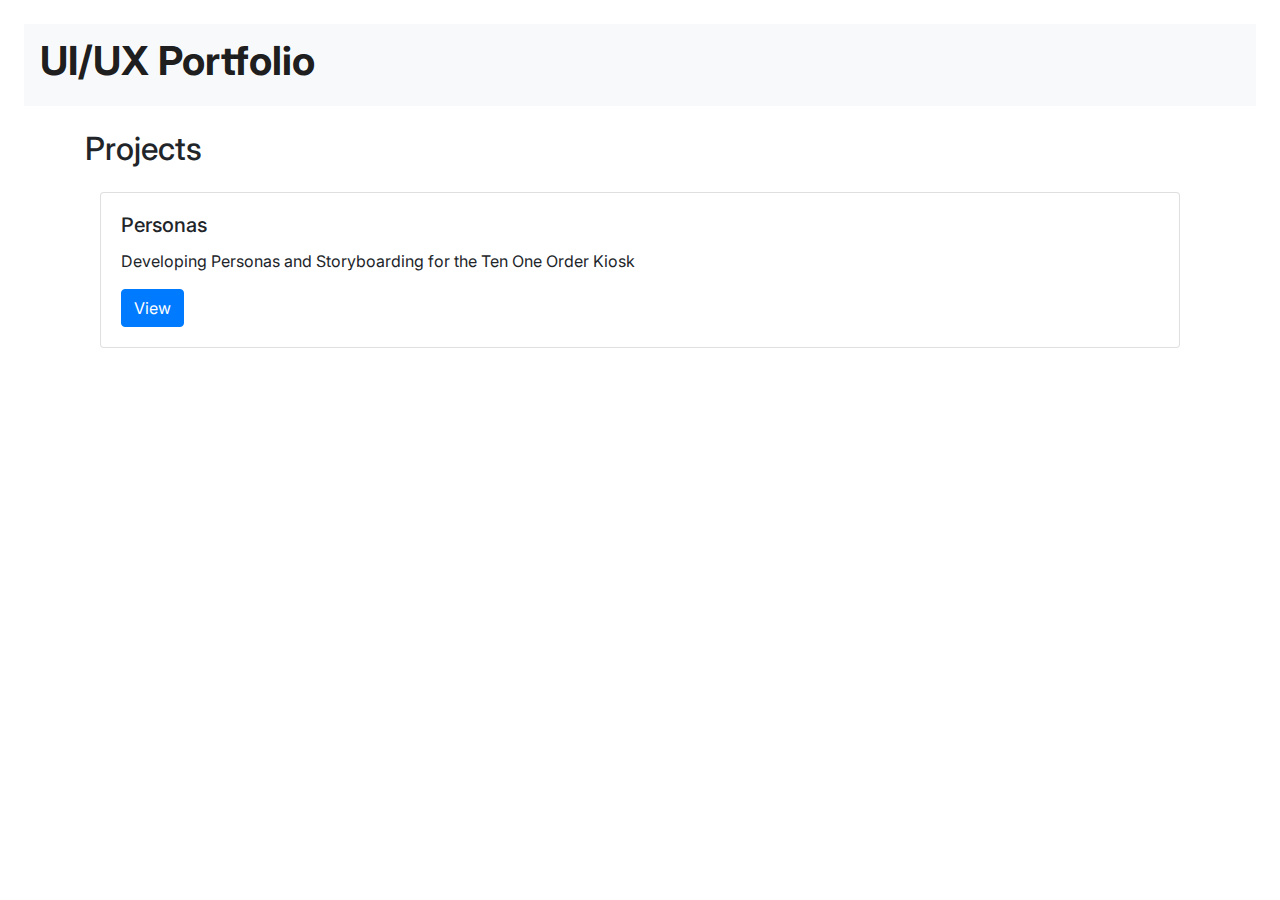
==== index.html @ 1fadc62a "Add files via upload" ====
<!doctype html>
<html lang="en">
  <head>
    <!-- Required meta tags -->
    <meta charset="utf-8">
    <meta name="viewport" content="width=device-width, initial-scale=1, shrink-to-fit=no">

    <!-- Bootstrap CSS -->
    <link rel="stylesheet" href="index.css">
    <link rel="stylesheet" href="https://cdn.jsdelivr.net/npm/bootstrap@4.3.1/dist/css/bootstrap.min.css" integrity="sha384-ggOyR0iXCbMQv3Xipma34MD+dH/1fQ784/j6cY/iJTQUOhcWr7x9JvoRxT2MZw1T" crossorigin="anonymous">
    <link rel="preconnect" href="https://fonts.googleapis.com">
    <link rel="preconnect" href="https://fonts.gstatic.com" crossorigin>
    <link href="https://fonts.googleapis.com/css2?family=Inter&display=swap" rel="stylesheet">

    <title>Portfolio</title>
  </head>
  <body>
    <nav class="navbar navbar-expand-lg navbar-light bg-light m-4">
        <a class="navbar-brand" href="#"><h1><strong>UI/UX Portfolio</strong></h1></a>
    </nav>
    <div class="container">
        <h2>Projects</h2>
        <div class="container my-4">
            <div class = "row">
                <div class="col-sm">
                    <div class="card">
                        <div class="card-body">
                          <h5 class="card-title">Personas</h5>
                          <p class="card-text">Developing Personas and Storyboarding for the Ten One Order Kiosk</p>
                          <a href="personas.html" class="btn btn-primary">View</a>
                        </div>
                      </div>
                </div>
                <!-- <div class="col-sm">
                    <div class="card">
                        <div class="card-body">
                          <h5 class="card-title">Personas</h5>
                          <p class="card-text">Some quick example text to build on the card title and make up the bulk of the card's content.</p>
                        </div>
                      </div>
                </div> -->
            </div>
        </div>
    </div>


    <!-- Optional JavaScript -->
    <!-- jQuery first, then Popper.js, then Bootstrap JS -->
    <script src="https://code.jquery.com/jquery-3.3.1.slim.min.js" integrity="sha384-q8i/X+965DzO0rT7abK41JStQIAqVgRVzpbzo5smXKp4YfRvH+8abtTE1Pi6jizo" crossorigin="anonymous"></script>
    <script src="https://cdn.jsdelivr.net/npm/popper.js@1.14.7/dist/umd/popper.min.js" integrity="sha384-UO2eT0CpHqdSJQ6hJty5KVphtPhzWj9WO1clHTMGa3JDZwrnQq4sF86dIHNDz0W1" crossorigin="anonymous"></script>
    <script src="https://cdn.jsdelivr.net/npm/bootstrap@4.3.1/dist/js/bootstrap.min.js" integrity="sha384-JjSmVgyd0p3pXB1rRibZUAYoIIy6OrQ6VrjIEaFf/nJGzIxFDsf4x0xIM+B07jRM" crossorigin="anonymous"></script>
  </body>
</html>
---- index.css ----
@import url('https://fonts.googleapis.com/css2?family=Inter&display=swap');

body {
    font-family: 'Inter', sans-serif !important;
}
/* font-family: 'Inter', sans-serif; */
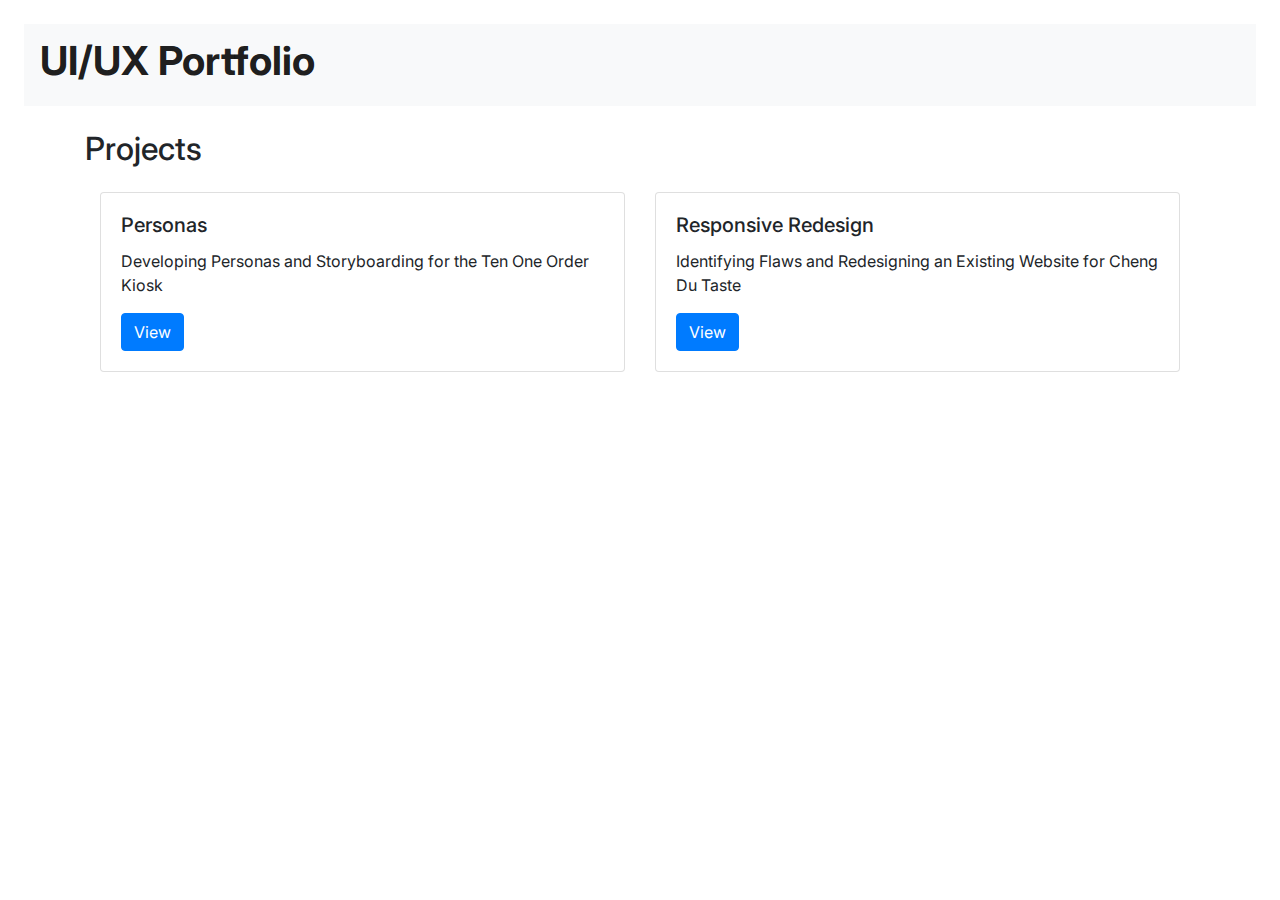
==== commit ed4c324f: "Update index.html" ====
--- a/index.html
+++ b/index.html
@@ -31,14 +31,16 @@
                         </div>
                       </div>
                 </div>
-                <!-- <div class="col-sm">
+                <div class="col-sm">
                     <div class="card">
                         <div class="card-body">
-                          <h5 class="card-title">Personas</h5>
-                          <p class="card-text">Some quick example text to build on the card title and make up the bulk of the card's content.</p>
+                          <h5 class="card-title">Responsive Redesign</h5>
+                          <p class="card-text">Identifying Flaws and Redesigning an Existing Website for Cheng Du Taste</p>
+                          <a href="redesign.html" class="btn btn-primary">View</a>
                         </div>
                       </div>
-                </div> -->
+                </div>
+                <!-- <iframe style="border: 1px solid rgba(0, 0, 0, 0.1);" width="800" height="450" src="https://www.figma.com/embed?embed_host=share&url=https%3A%2F%2Fwww.figma.com%2Fproto%2FzchBxeKWCJTwZmGyCtQSlY%2FUntitled%3Fnode-id%3D16%253A95%26scaling%3Dscale-down%26page-id%3D0%253A1" allowfullscreen></iframe> -->
             </div>
         </div>
     </div>
@@ -50,4 +52,4 @@
     <script src="https://cdn.jsdelivr.net/npm/popper.js@1.14.7/dist/umd/popper.min.js" integrity="sha384-UO2eT0CpHqdSJQ6hJty5KVphtPhzWj9WO1clHTMGa3JDZwrnQq4sF86dIHNDz0W1" crossorigin="anonymous"></script>
     <script src="https://cdn.jsdelivr.net/npm/bootstrap@4.3.1/dist/js/bootstrap.min.js" integrity="sha384-JjSmVgyd0p3pXB1rRibZUAYoIIy6OrQ6VrjIEaFf/nJGzIxFDsf4x0xIM+B07jRM" crossorigin="anonymous"></script>
   </body>
-</html>+</html>
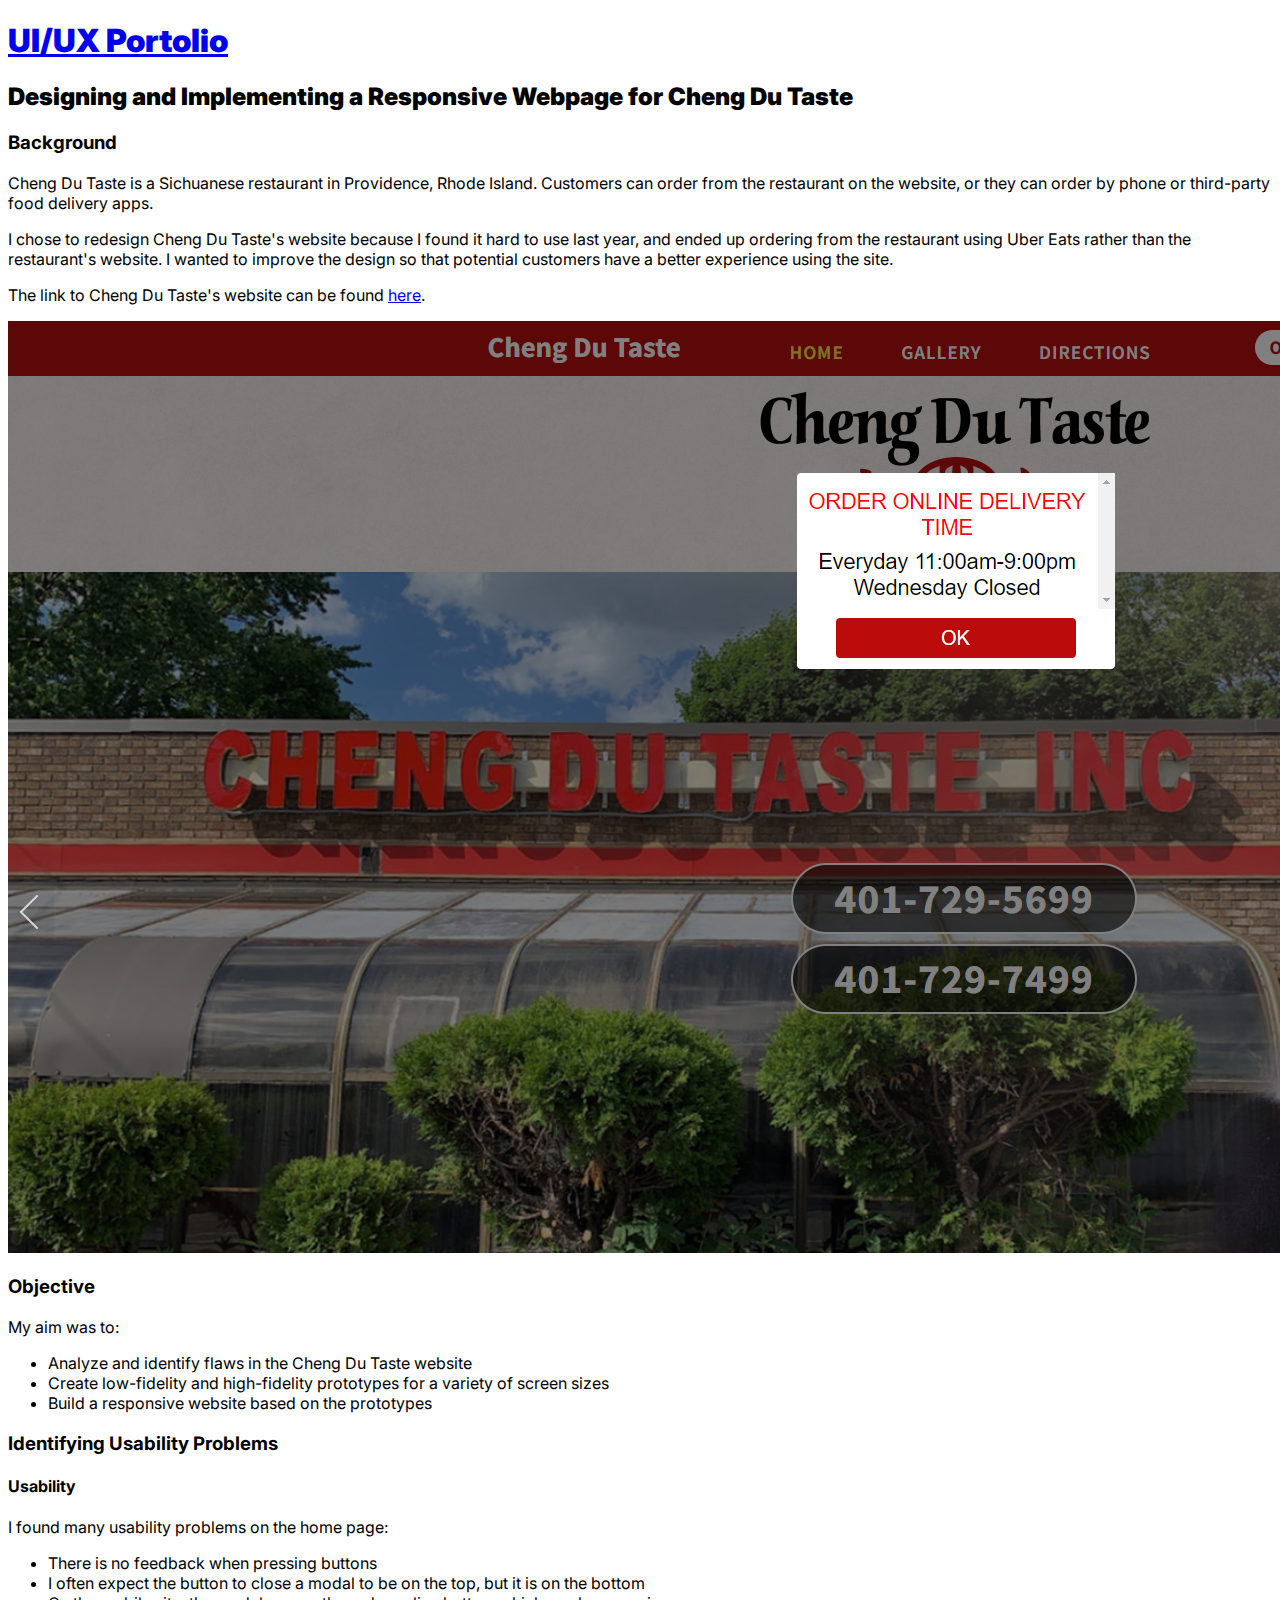
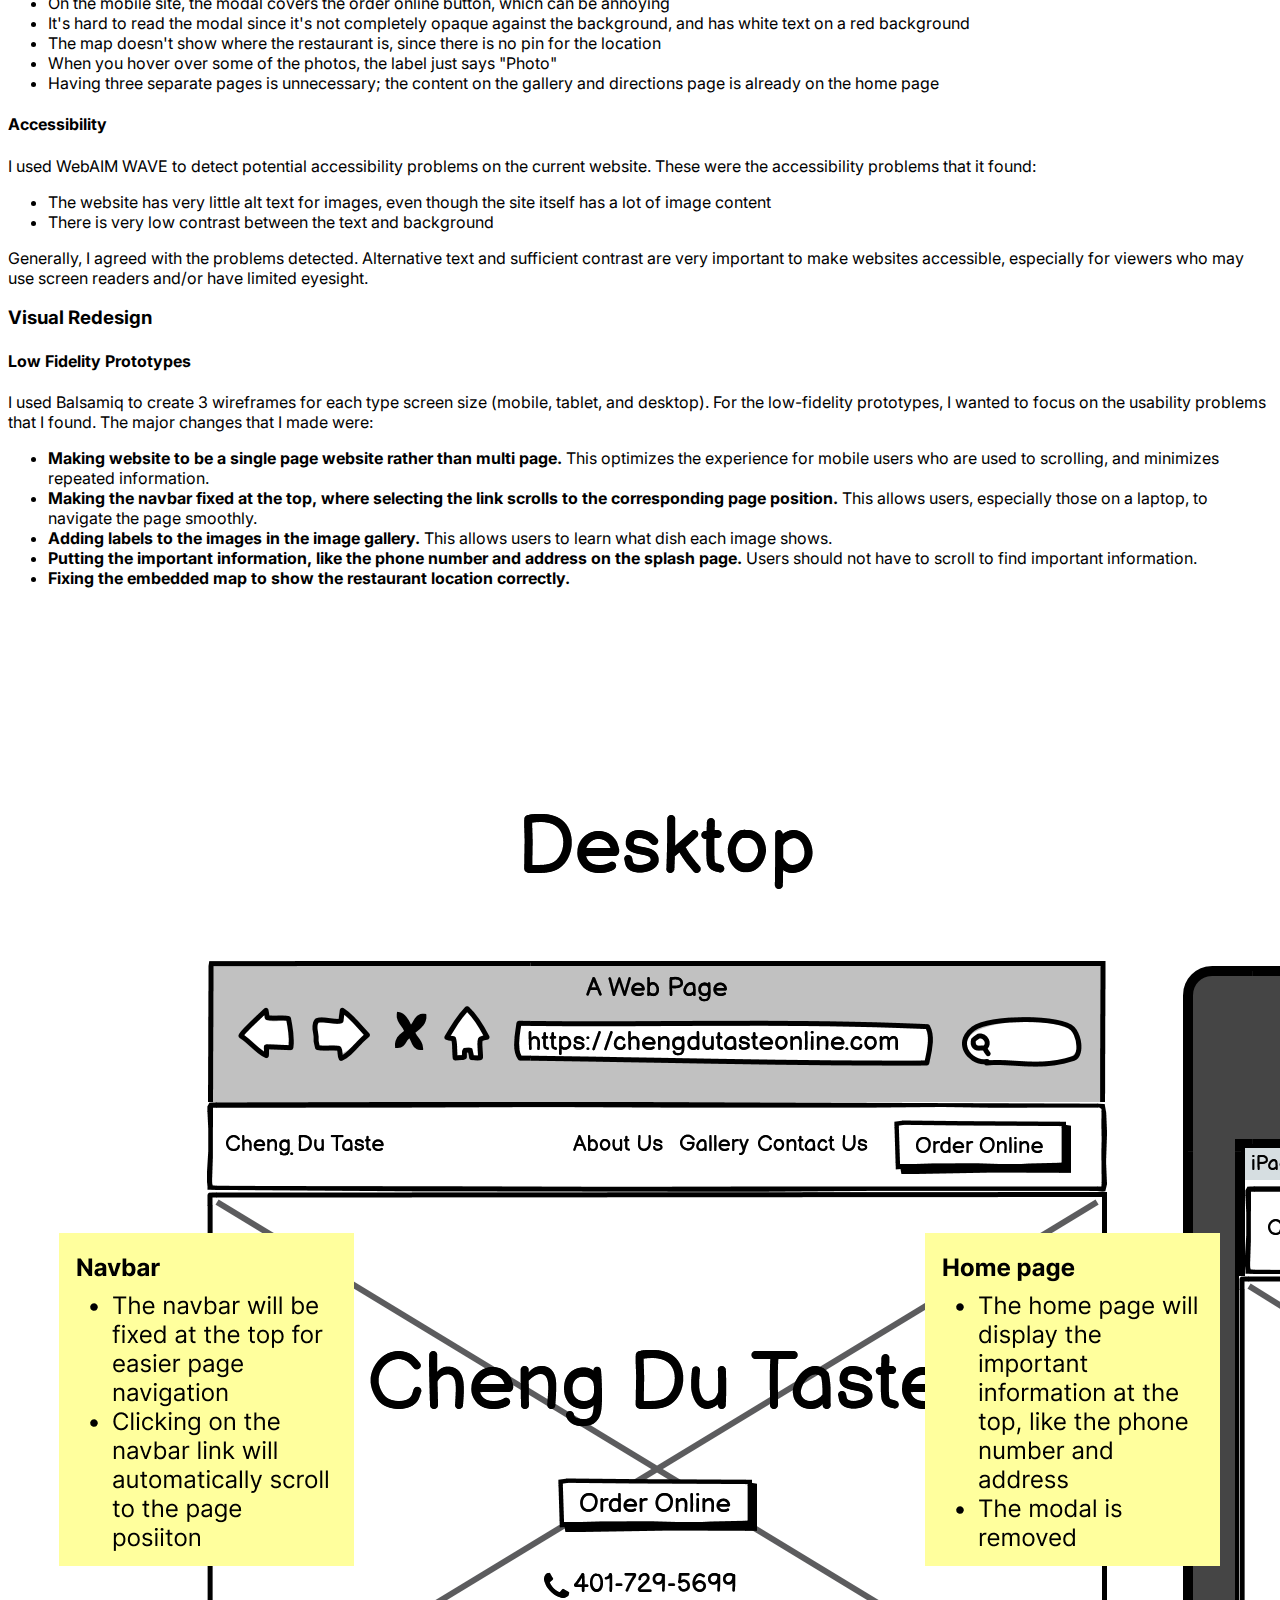
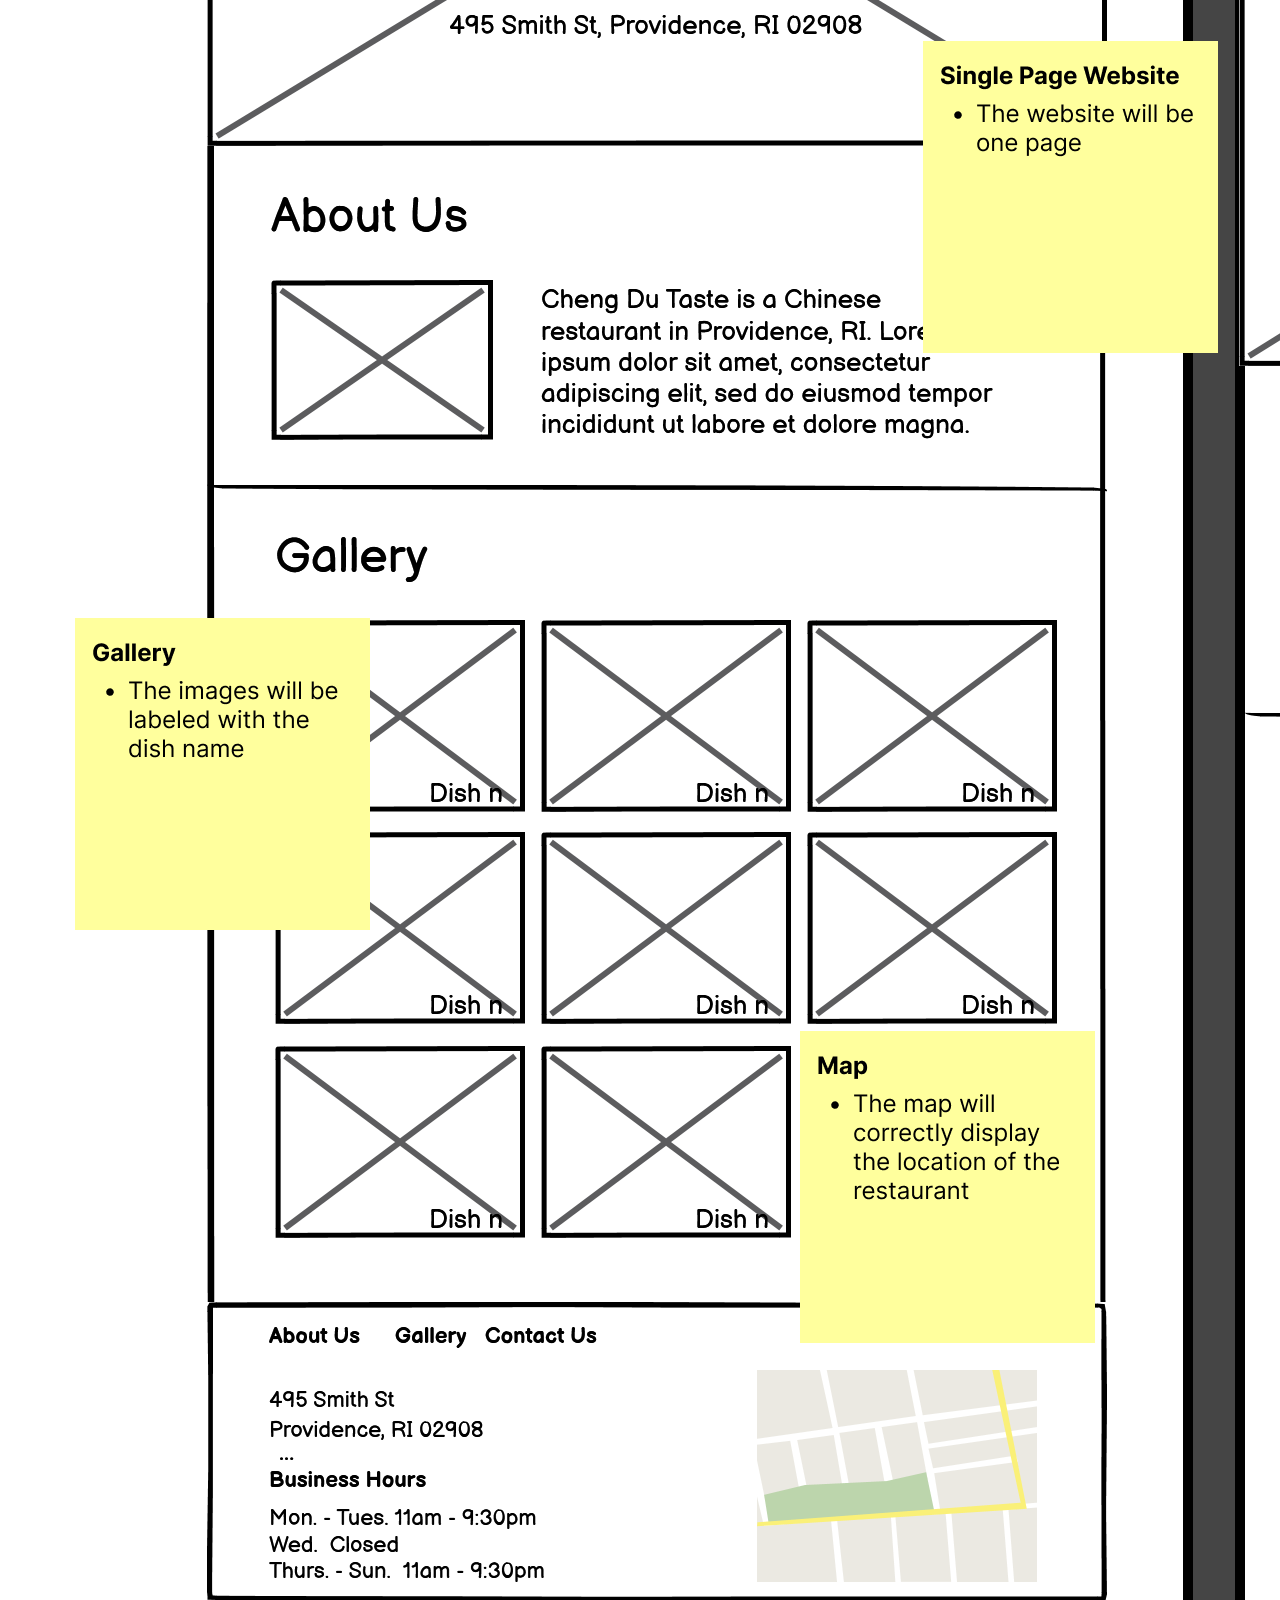
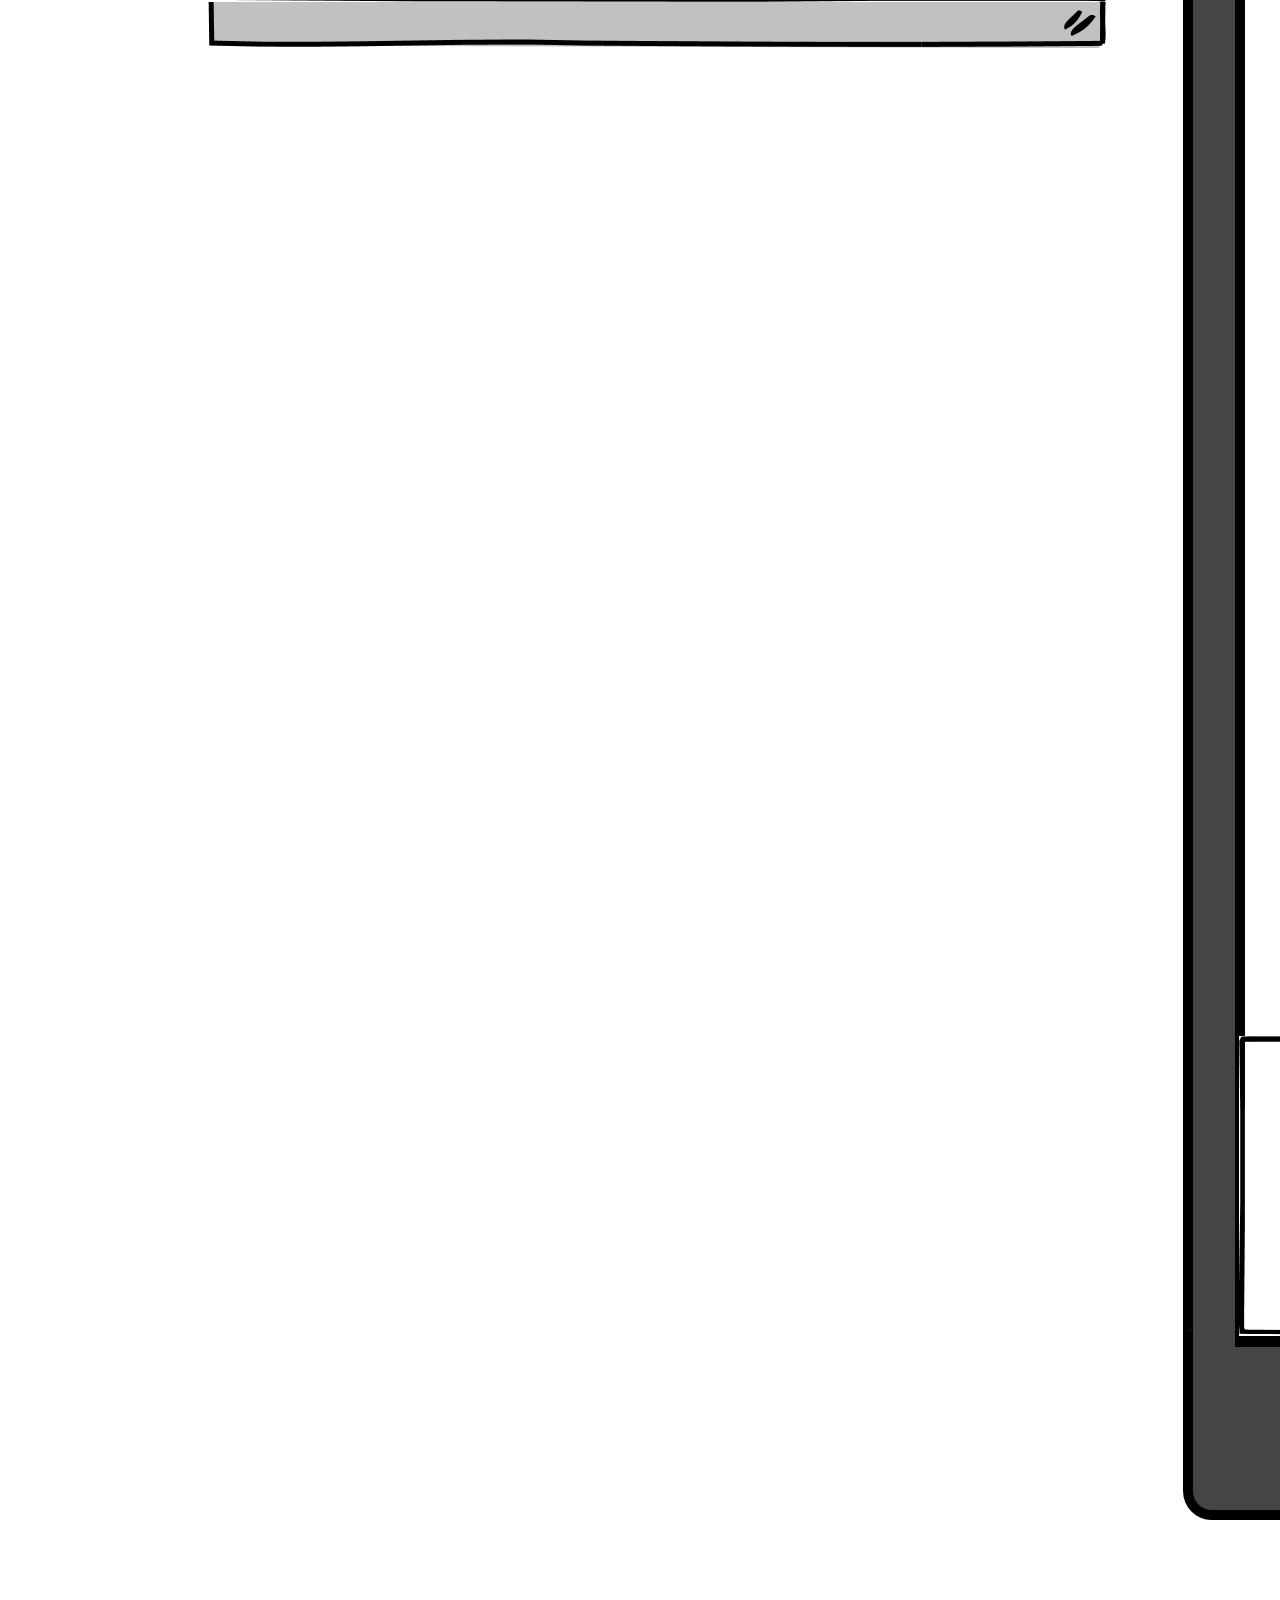
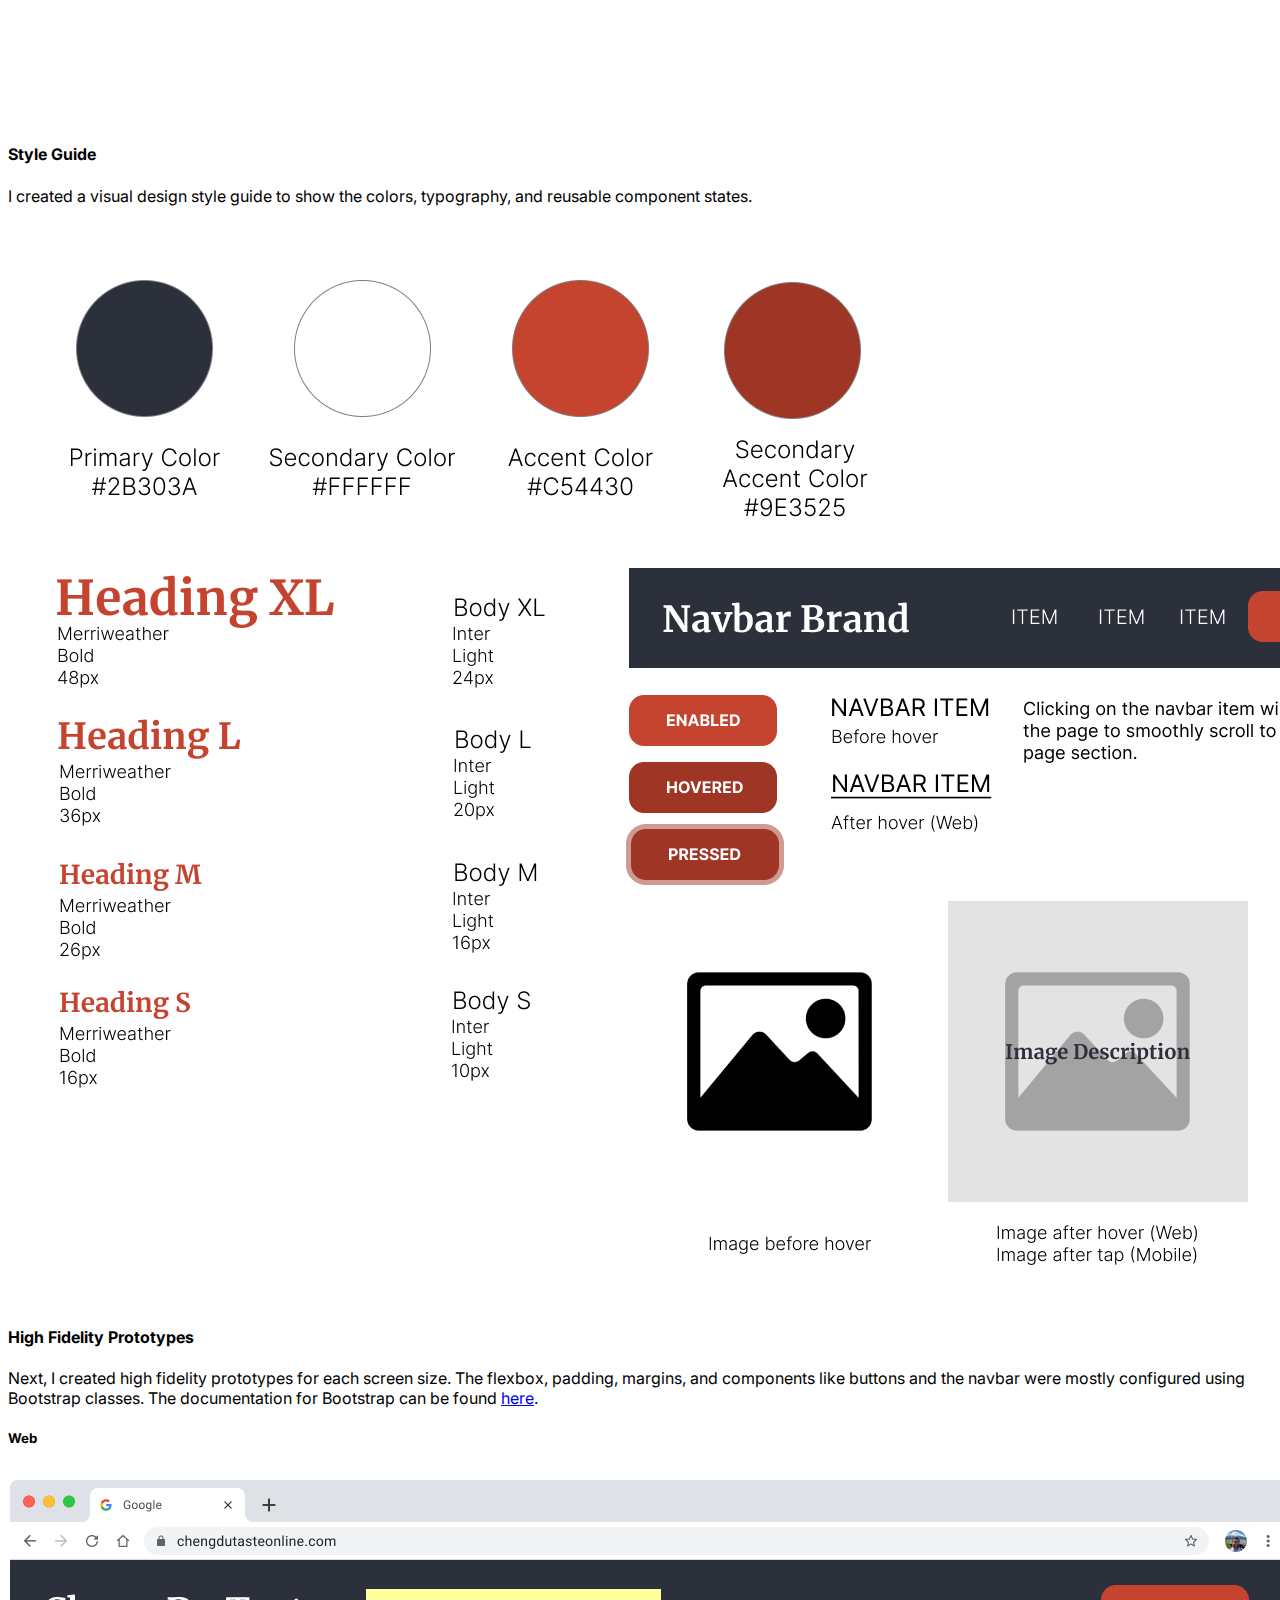
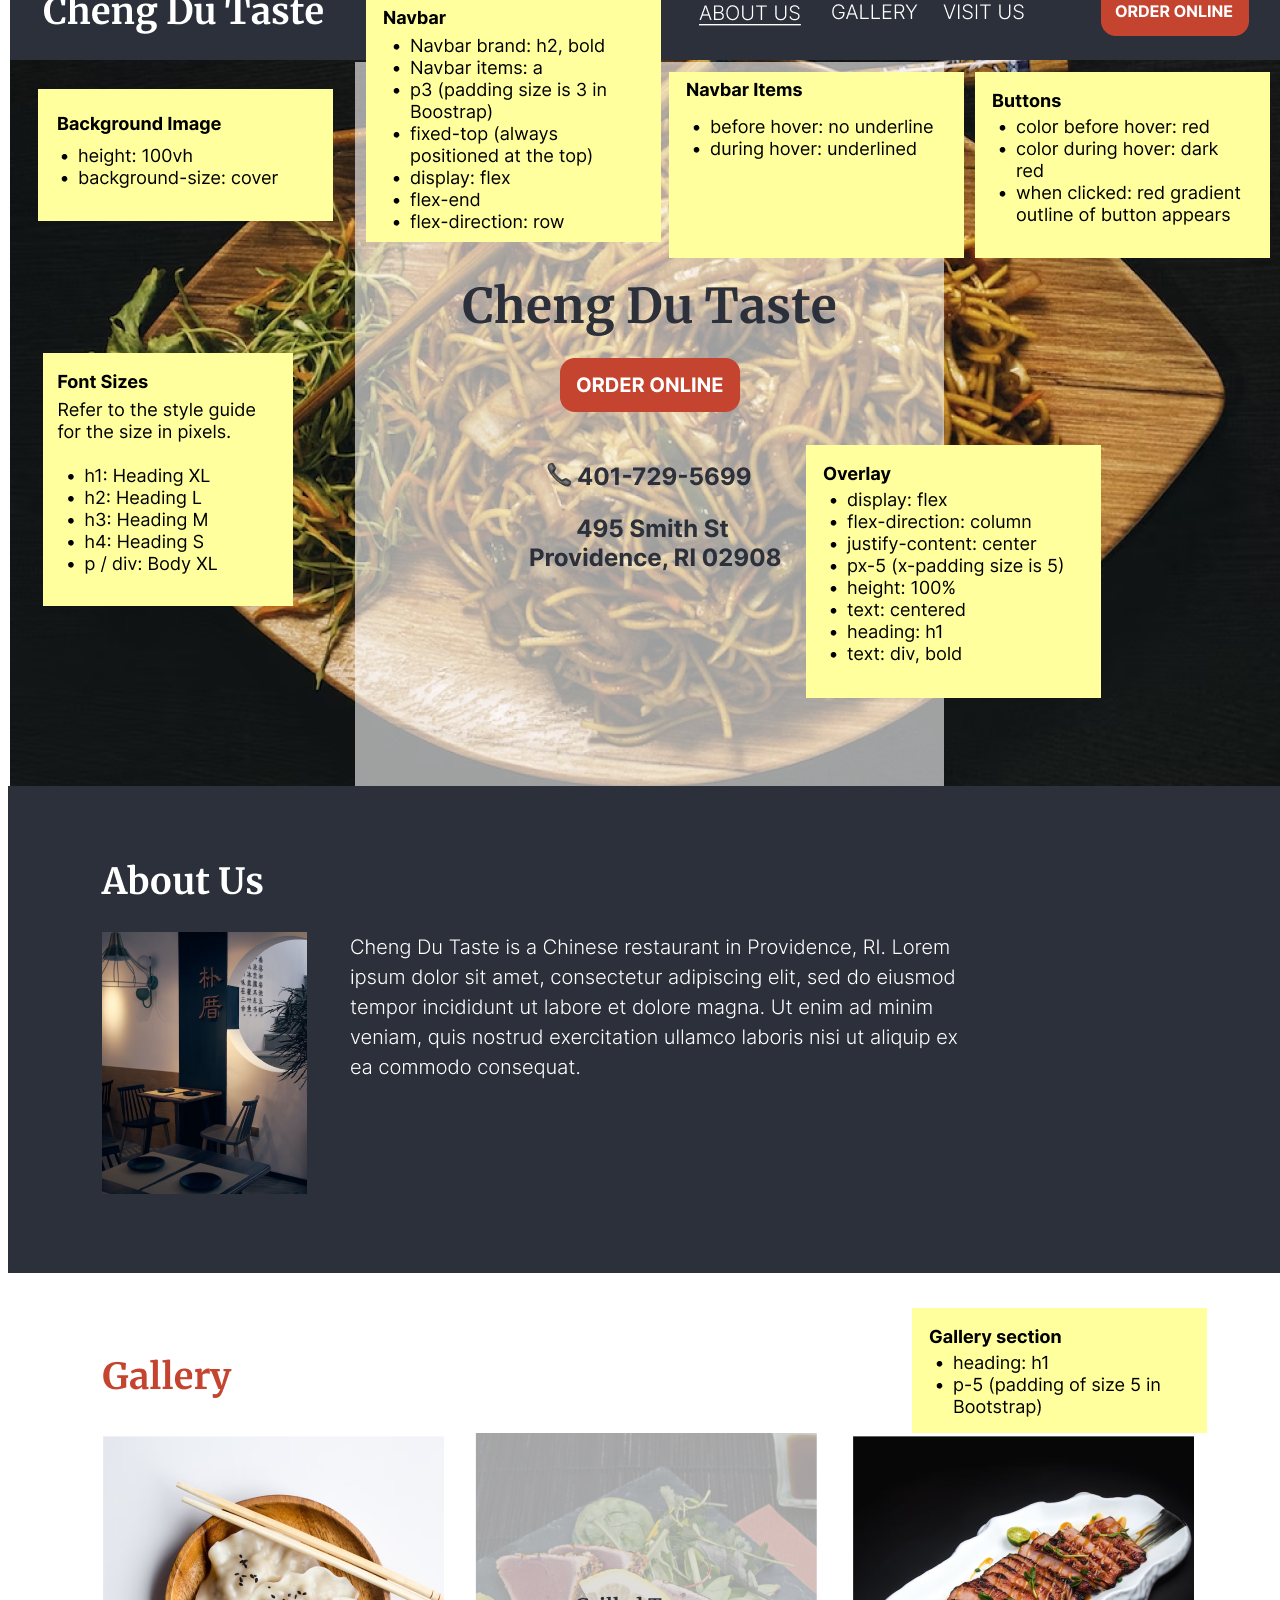
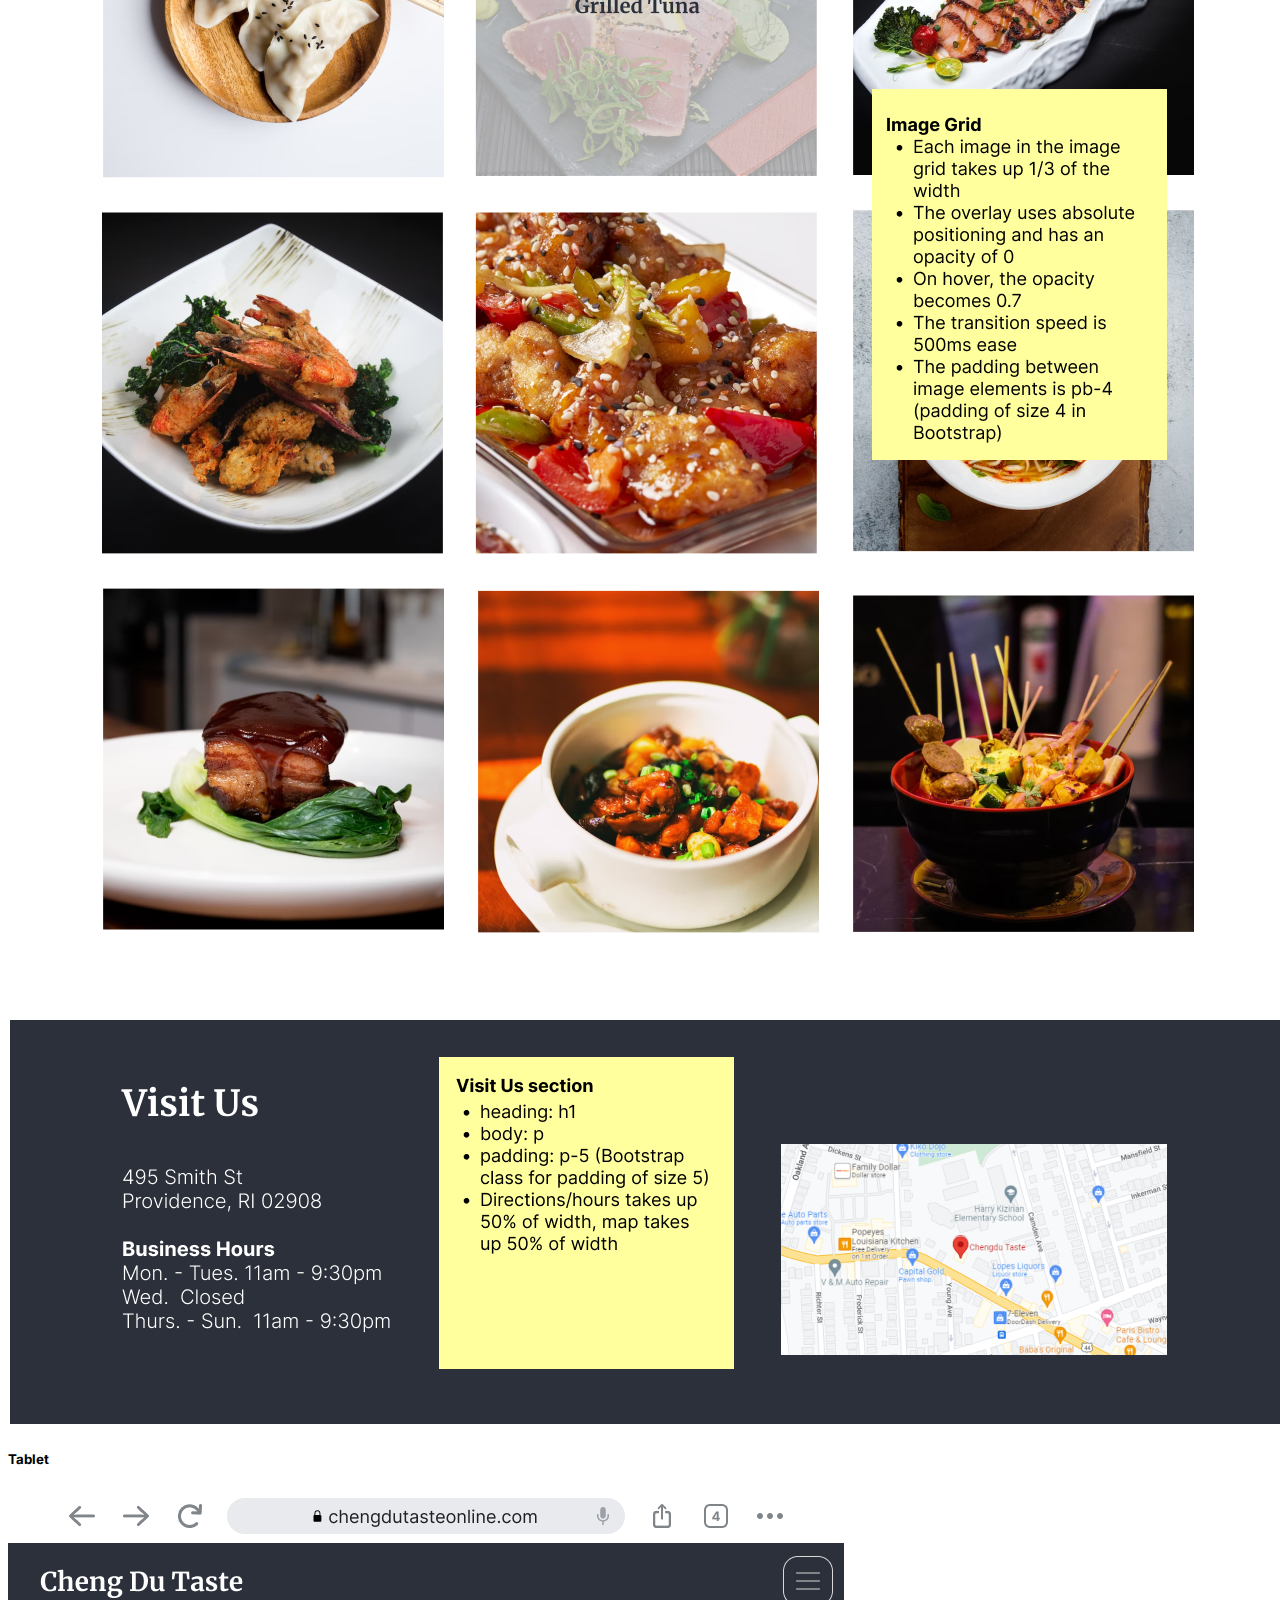
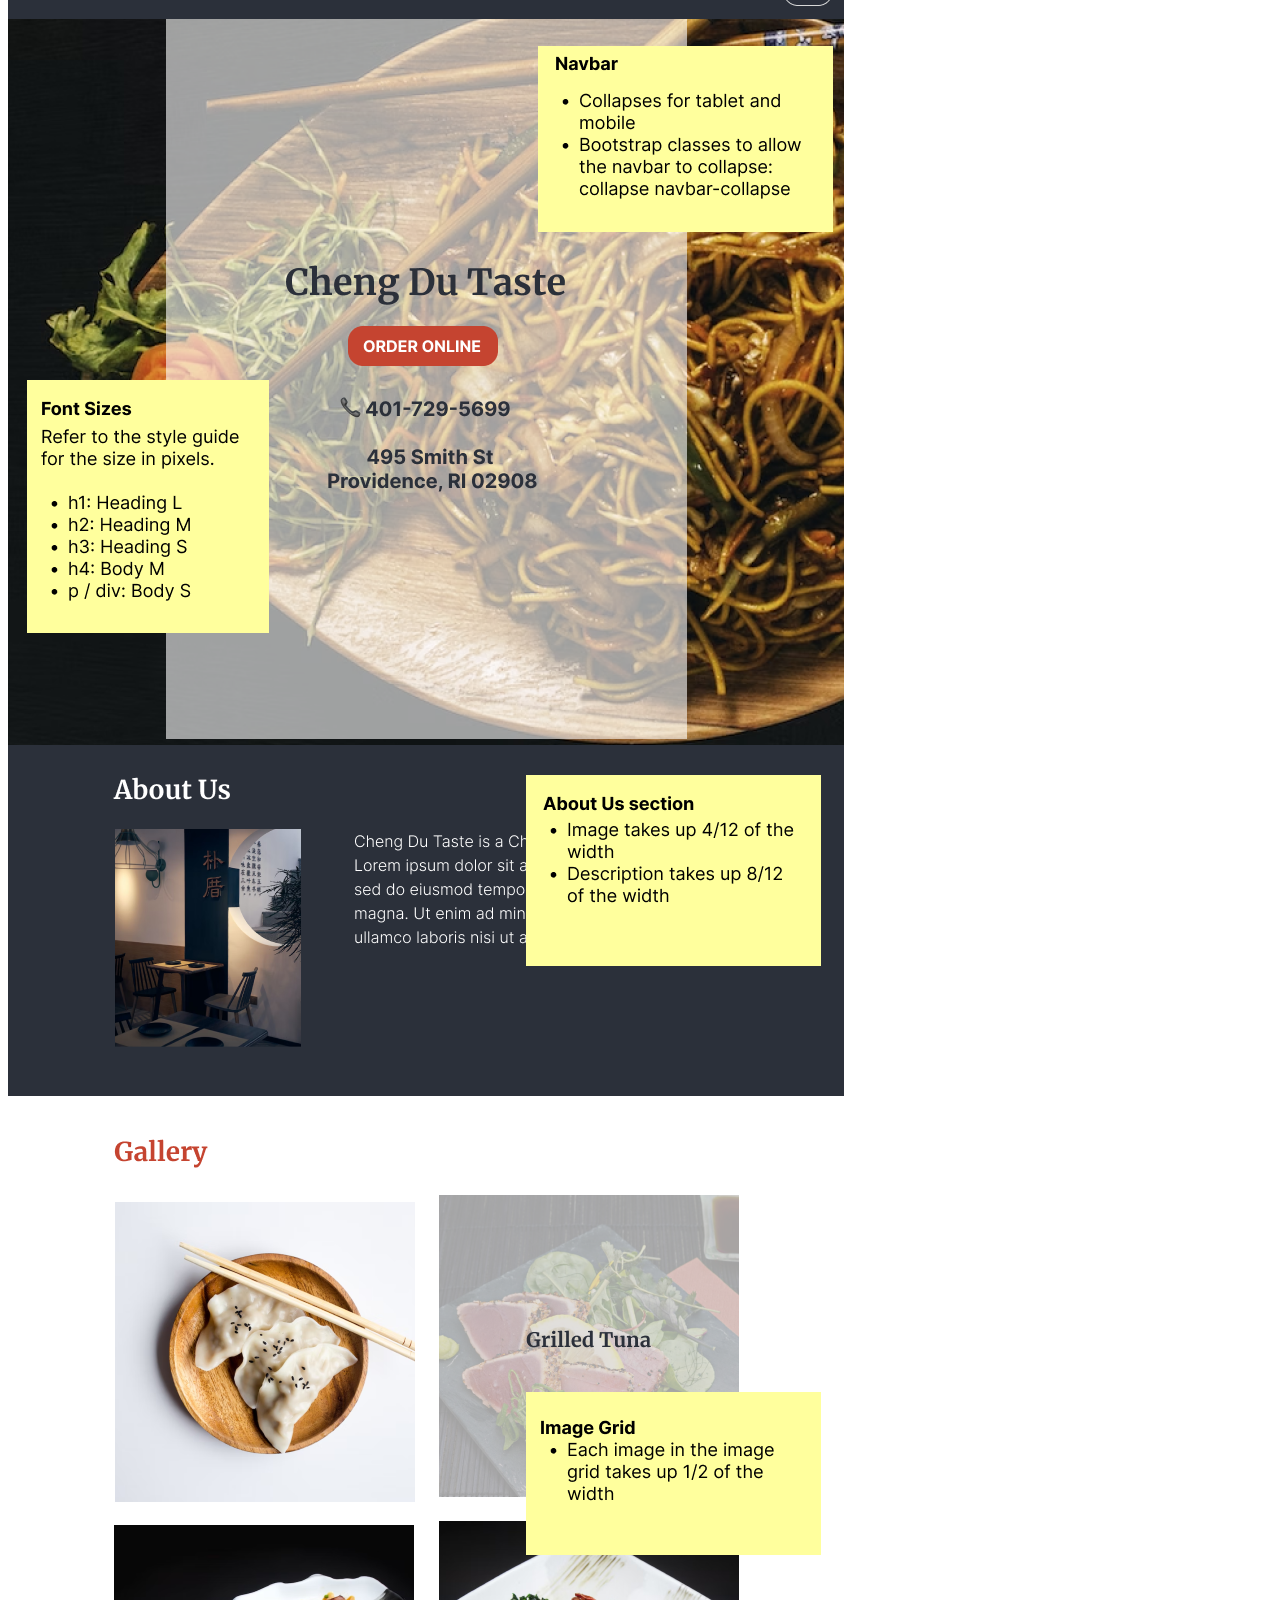
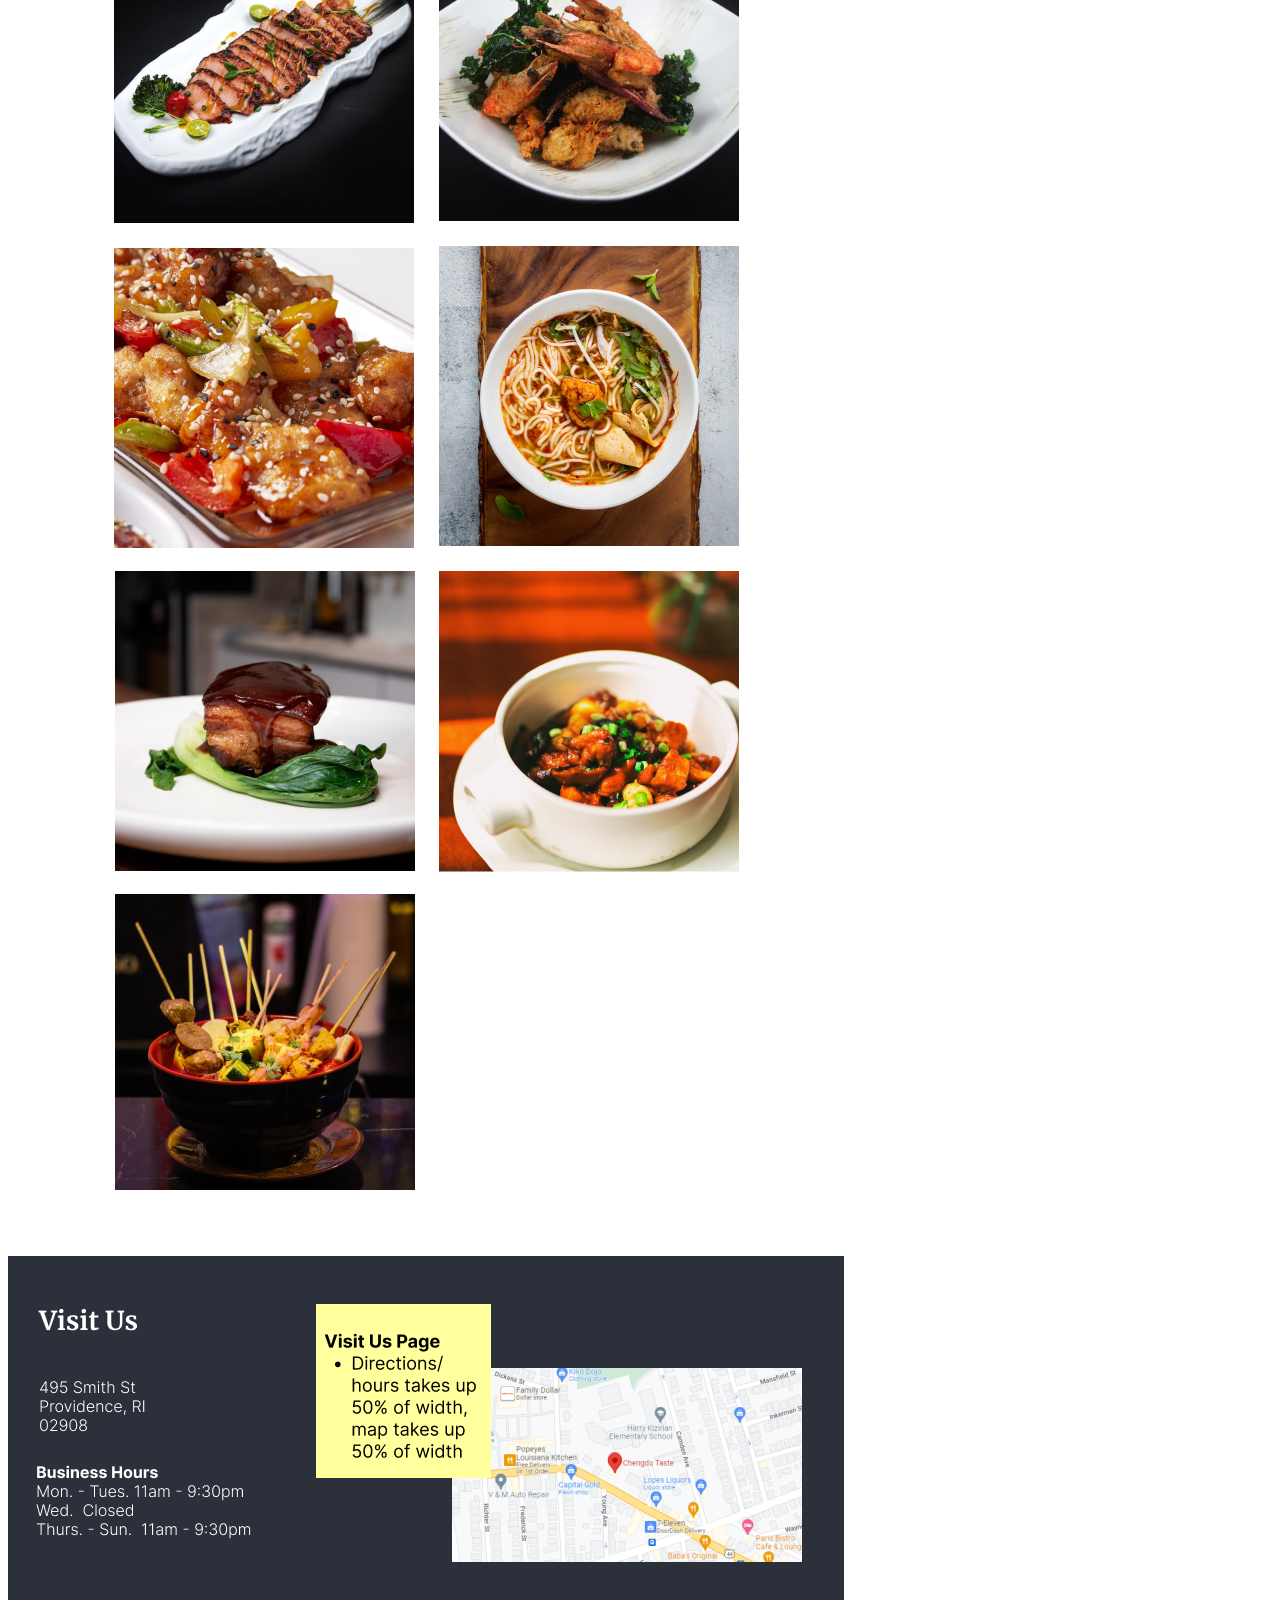
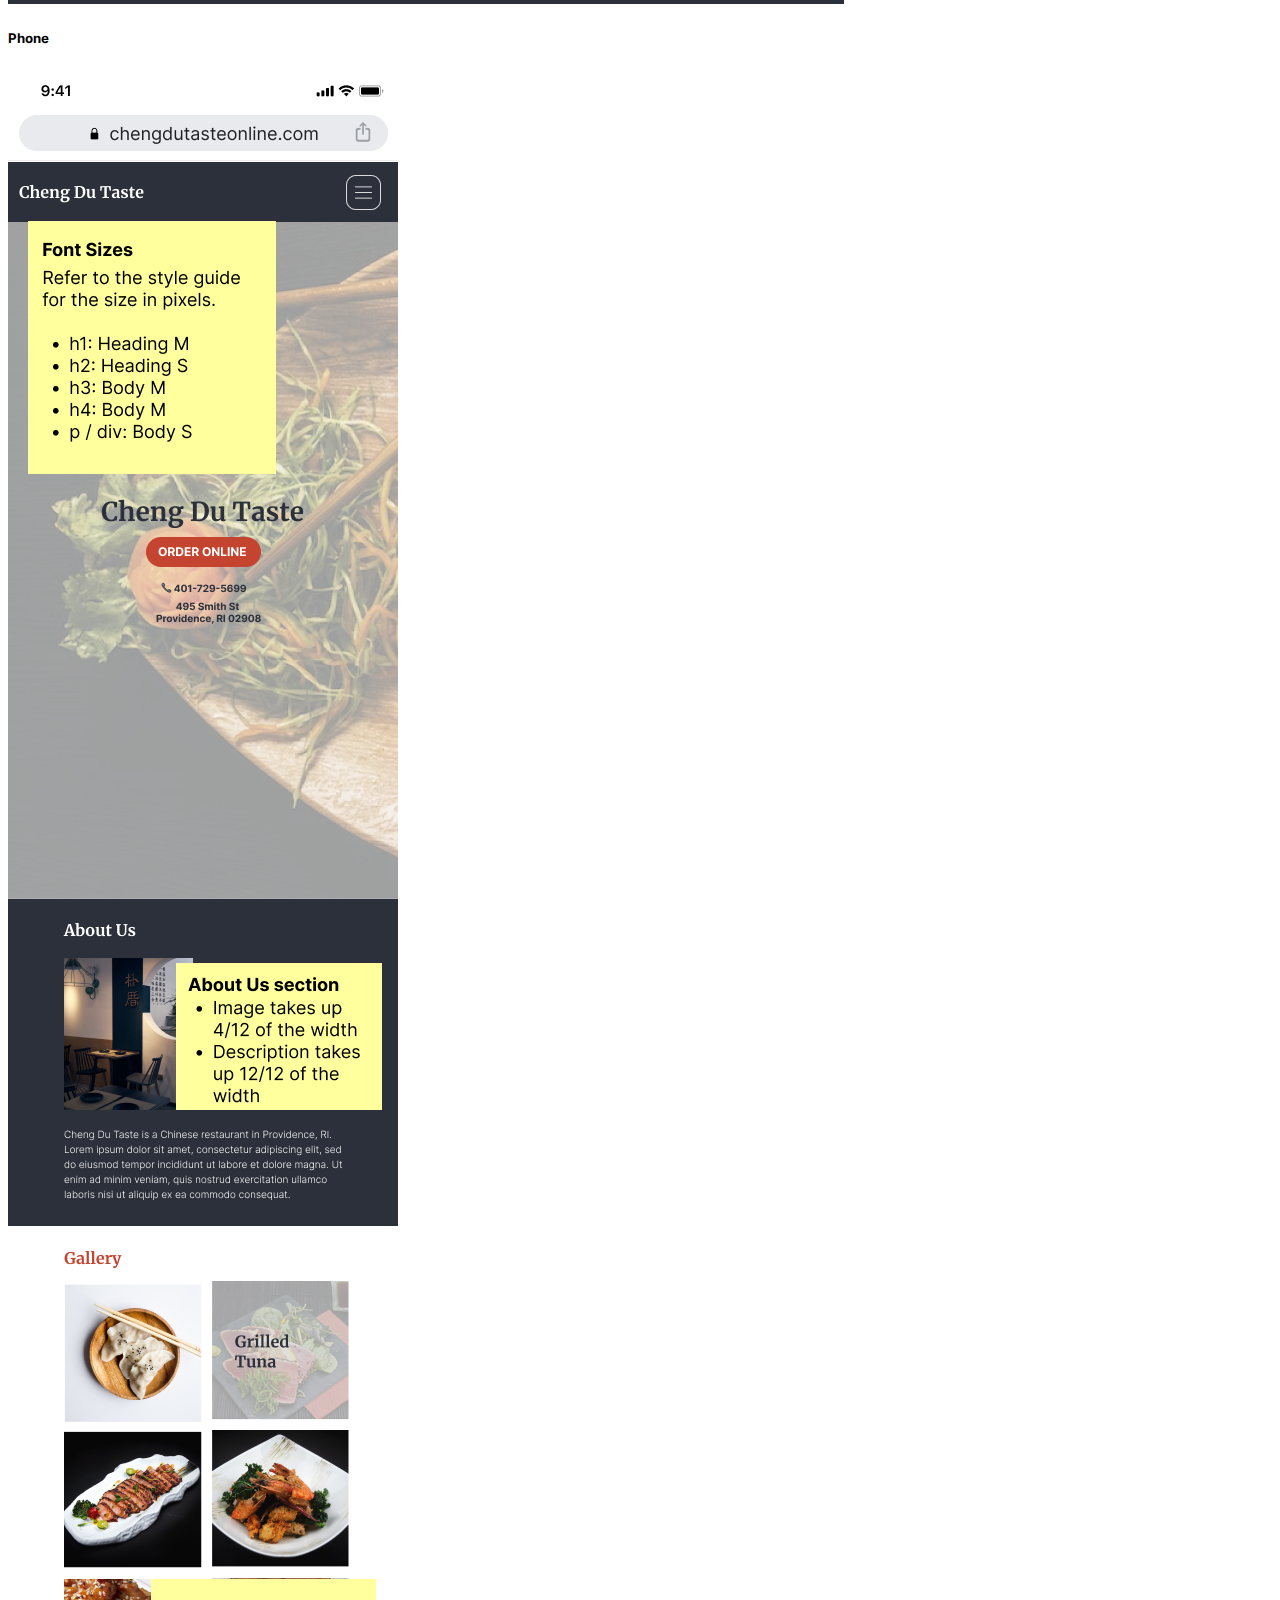
==== commit e26363cd: "Update index.html" ====
--- a/index.html
+++ b/index.html
@@ -1,55 +1,169 @@
 <!doctype html>
 <html lang="en">
-  <head>
-    <!-- Required meta tags -->
-    <meta charset="utf-8">
-    <meta name="viewport" content="width=device-width, initial-scale=1, shrink-to-fit=no">
 
-    <!-- Bootstrap CSS -->
-    <link rel="stylesheet" href="index.css">
-    <link rel="stylesheet" href="https://cdn.jsdelivr.net/npm/bootstrap@4.3.1/dist/css/bootstrap.min.css" integrity="sha384-ggOyR0iXCbMQv3Xipma34MD+dH/1fQ784/j6cY/iJTQUOhcWr7x9JvoRxT2MZw1T" crossorigin="anonymous">
-    <link rel="preconnect" href="https://fonts.googleapis.com">
-    <link rel="preconnect" href="https://fonts.gstatic.com" crossorigin>
-    <link href="https://fonts.googleapis.com/css2?family=Inter&display=swap" rel="stylesheet">
+<head>
+  <!-- Required meta tags -->
+  <meta charset="utf-8">
+  <meta name="viewport" content="width=device-width, initial-scale=1, shrink-to-fit=no">
 
-    <title>Portfolio</title>
-  </head>
-  <body>
-    <nav class="navbar navbar-expand-lg navbar-light bg-light m-4">
-        <a class="navbar-brand" href="#"><h1><strong>UI/UX Portfolio</strong></h1></a>
-    </nav>
-    <div class="container">
-        <h2>Projects</h2>
-        <div class="container my-4">
-            <div class = "row">
-                <div class="col-sm">
-                    <div class="card">
-                        <div class="card-body">
-                          <h5 class="card-title">Personas</h5>
-                          <p class="card-text">Developing Personas and Storyboarding for the Ten One Order Kiosk</p>
-                          <a href="personas.html" class="btn btn-primary">View</a>
-                        </div>
-                      </div>
-                </div>
-                <div class="col-sm">
-                    <div class="card">
-                        <div class="card-body">
-                          <h5 class="card-title">Responsive Redesign</h5>
-                          <p class="card-text">Identifying Flaws and Redesigning an Existing Website for Cheng Du Taste</p>
-                          <a href="redesign.html" class="btn btn-primary">View</a>
-                        </div>
-                      </div>
-                </div>
-                <!-- <iframe style="border: 1px solid rgba(0, 0, 0, 0.1);" width="800" height="450" src="https://www.figma.com/embed?embed_host=share&url=https%3A%2F%2Fwww.figma.com%2Fproto%2FzchBxeKWCJTwZmGyCtQSlY%2FUntitled%3Fnode-id%3D16%253A95%26scaling%3Dscale-down%26page-id%3D0%253A1" allowfullscreen></iframe> -->
-            </div>
-        </div>
-    </div>
+  <!-- Bootstrap CSS -->
+  <link rel="stylesheet" href="index.css">
+  <link href="https://cdn.jsdelivr.net/npm/bootstrap@5.0.2/dist/css/bootstrap.min.css" rel="stylesheet"
+    integrity="sha384-EVSTQN3/azprG1Anm3QDgpJLIm9Nao0Yz1ztcQTwFspd3yD65VohhpuuCOmLASjC" crossorigin="anonymous">
+  <link rel="preconnect" href="https://fonts.googleapis.com">
+  <link rel="preconnect" href="https://fonts.gstatic.com" crossorigin>
+  <link href="https://fonts.googleapis.com/css2?family=Inter&display=swap" rel="stylesheet">
 
 
-    <!-- Optional JavaScript -->
-    <!-- jQuery first, then Popper.js, then Bootstrap JS -->
-    <script src="https://code.jquery.com/jquery-3.3.1.slim.min.js" integrity="sha384-q8i/X+965DzO0rT7abK41JStQIAqVgRVzpbzo5smXKp4YfRvH+8abtTE1Pi6jizo" crossorigin="anonymous"></script>
-    <script src="https://cdn.jsdelivr.net/npm/popper.js@1.14.7/dist/umd/popper.min.js" integrity="sha384-UO2eT0CpHqdSJQ6hJty5KVphtPhzWj9WO1clHTMGa3JDZwrnQq4sF86dIHNDz0W1" crossorigin="anonymous"></script>
-    <script src="https://cdn.jsdelivr.net/npm/bootstrap@4.3.1/dist/js/bootstrap.min.js" integrity="sha384-JjSmVgyd0p3pXB1rRibZUAYoIIy6OrQ6VrjIEaFf/nJGzIxFDsf4x0xIM+B07jRM" crossorigin="anonymous"></script>
-  </body>
+  <title>Portfolio</title>
+</head>
+
+<body>
+  <nav class="navbar navbar-expand-lg p-4">
+    <a class="navbar-brand" href="#">
+      <h1><strong>UI/UX Portolio</strong></h1>
+    </a>
+  </nav>
+  <div class="container py-2 px-4">
+    <h2 class="pb-4"><strong>Designing and Implementing a Responsive Webpage for Cheng Du Taste</strong></h2>
+    <div class="container py-4 px-0">
+      <div class="row">
+        <div class="col-md pr-5">
+          <h3 class="pb-2">Background</h3>
+          <p>
+            Cheng Du Taste is a Sichuanese restaurant in Providence, Rhode Island. Customers can order from the
+            restaurant on the website, or
+            they can order by phone or third-party food delivery apps.
+          </p>
+          <p class="pb-3">
+            I chose to redesign Cheng Du Taste's website because I found it hard to
+            use last year, and ended up ordering from the restaurant using Uber Eats rather than the restaurant's
+            website. I wanted to improve the
+            design so that potential customers have a better experience using the site.
+          </p>
+          <p class="pb-3">
+            The link to Cheng Du Taste's website can be found <a href="https://chengdutasteonline.com/">here</a>.
+          </p>
+        </div>
+        <div class="col-sm pl-5">
+          <img src="original_chengdu.PNG" class="img-fluid" alt="Responsive image" />
+        </div>
+      </div>
+    </div>
+    <h3 class="pb-2">Objective</h3>
+    <p>
+      My aim was to:
+    <ul>
+      <li>Analyze and identify flaws in the Cheng Du Taste website</li>
+      <li>Create low-fidelity and high-fidelity prototypes for a variety of screen sizes</li>
+      <li>Build a responsive website based on the prototypes</li>
+    </ul>
+    </p>
+    <h3 class="py-2">Identifying Usability Problems</h3>
+    <h4 class="pb-2">Usability</h4>
+    <p>I found many usability problems on the home page: </p>
+    <ul>
+      <li>There is no feedback when pressing buttons</li>
+      <li>I often expect the button to close a modal to be on the top, but it is on the bottom</li>
+      <li>On the mobile site, the modal covers the order online button, which can be annoying</li>
+      <li>It's hard to read the modal since it's not completely opaque against the background, and has white text on a
+        red background</li>
+      <li>The map doesn't show where the restaurant is, since there is no pin for the location</li>
+      <li>When you hover over some of the photos, the label just says "Photo"</li>
+      <li>Having three separate pages is unnecessary; the content on the gallery and directions page is already on the
+        home page</li>
+    </ul>
+    <h4 class="pb-2">Accessibility</h4>
+    <p>I used WebAIM WAVE to detect potential accessibility problems on the current website. These were the
+      accessibility problems that it found:</p>
+    <ul>
+      <li>The website has very little alt text for images, even though the site itself has a lot of image content</li>
+      <li>There is very low contrast between the text and background</li>
+    </ul>
+    <p>Generally, I agreed with the problems detected. Alternative text and sufficient contrast are very important
+      to make websites accessible, especially for viewers who may use screen readers and/or have limited eyesight.
+    </p>
+    <h3 class="py-2">Visual Redesign</h3>
+    <h4 class="pb-2">Low Fidelity Prototypes</h4>
+    <p>I used Balsamiq to create 3 wireframes for each type screen size (mobile, tablet, and desktop). For the
+      low-fidelity prototypes, I wanted
+      to focus on the usability problems that I found. The major changes that I made were:
+    </p>
+    <ul>
+      <li><strong>Making website to be a single page website rather than multi page.</strong> This optimizes the
+        experience for mobile users who are used to scrolling, and minimizes repeated information.</li>
+      <li><strong>Making the navbar fixed at the top, where selecting the link scrolls to the corresponding page
+          position.</strong> This allows users, especially those on a laptop, to navigate the page smoothly.</li>
+      <li><strong>Adding labels to the images in the image gallery.</strong> This allows users to learn what dish each
+        image shows.</li>
+      <li><strong>Putting the important information, like the phone number and address on the splash page.</strong>
+        Users should not have to scroll to find important information.</li>
+      <li><strong>Fixing the embedded map to show the restaurant location correctly.</strong></li>
+    </ul>
+    <div class="container">
+      <div class="row">
+        <div class="col-md-12">
+          <img class="img-fluid" alt="responsive low fidelity prototype" src="responsive_lofi.png" />
+        </div>
+      </div>
+    </div>
+    <h4 class="pb-2">Style Guide</h4>
+    <p>I created a visual design style guide to show the colors, typography, and reusable component states.</p>
+    <div class="container">
+      <div class="row">
+        <div class="col-md-8">
+          <img class="img-fluid" alt="responsive style guide" src="responsive_style_guide.png" />
+        </div>
+      </div>
+    </div>
+    <h4 class="pb-2">High Fidelity Prototypes</h4>
+    <p>Next, I created high fidelity prototypes for each screen size. The flexbox, padding, margins, and components like
+      buttons and the navbar were mostly
+      configured using Bootstrap classes. The documentation for Bootstrap can be found <a
+        href="https://getbootstrap.com/docs/5.2/getting-started/introduction/">here</a>.
+    </p>
+    <div class="container pb-2">
+      <div class="row">
+        <div class="col-sm-6 col-lg-6 pb-2">
+          <h5 class="text-center fw-bold pt-4">Web</h5>
+          <img class="img-fluid" src="responsive_web.png" />
+        </div>
+        <div class="col-sm-6 col-lg-4 pb-2 fw-bold">
+          <h5 class="text-center fw-bold pt-4">Tablet</h5>
+          <img class="img-fluid" src="responsive_tablet.png" />
+        </div>
+        <div class="col-sm-6 col-lg-2 pb-2 fw-bold">
+          <h5 class="text-center fw-bold pt-4">Phone</h5>
+          <img class="img-fluid" src="responsive_mobile.png" />
+        </div>
+      </div>
+    </div>
+    <h3 class="py-2">Responsive Redesign</h3>
+    <p>Finally, I created the page using HTML and CSS. The website follows the high fidelity prototypes to ensure that
+      the website is usable and accessible. All images have alt text, and the navbar has aria labels. </p>
+    <p>The URL to the page is <a
+        href="https://unemployedpangolin015.github.io/responsive-redesign/">https://unemployedpangolin015.github.io/responsive-redesign/</a>.
+      The page has also been embedded below:</p>
+    <div class="container">
+      <div class="row">
+        <div class="col-md-8 bg-primary p-1">
+          <div class="ratio ratio-1x1">
+            <a href="https://unemployedpangolin015.github.io/responsive-redesign/"
+              class="text-white bg-dark p-2">Embedded page didn't load :'(. Click this link to view the page instead:
+              https://unemployedpangolin015.github.io/responsive-redesign/</a>
+            <iframe src="https://unemployedpangolin015.github.io/responsive-redesign/" width="200" height="200" />
+          </div>
+        </div>
+      </div>
+    </div>
+  </div>
+
+
+  <!-- Optional JavaScript -->
+  <!-- jQuery first, then Popper.js, then Bootstrap JS -->
+  <script src="https://cdn.jsdelivr.net/npm/bootstrap@5.0.2/dist/js/bootstrap.bundle.min.js"
+    integrity="sha384-MrcW6ZMFYlzcLA8Nl+NtUVF0sA7MsXsP1UyJoMp4YLEuNSfAP+JcXn/tWtIaxVXM"
+    crossorigin="anonymous"></script>
+</body>
+
 </html>
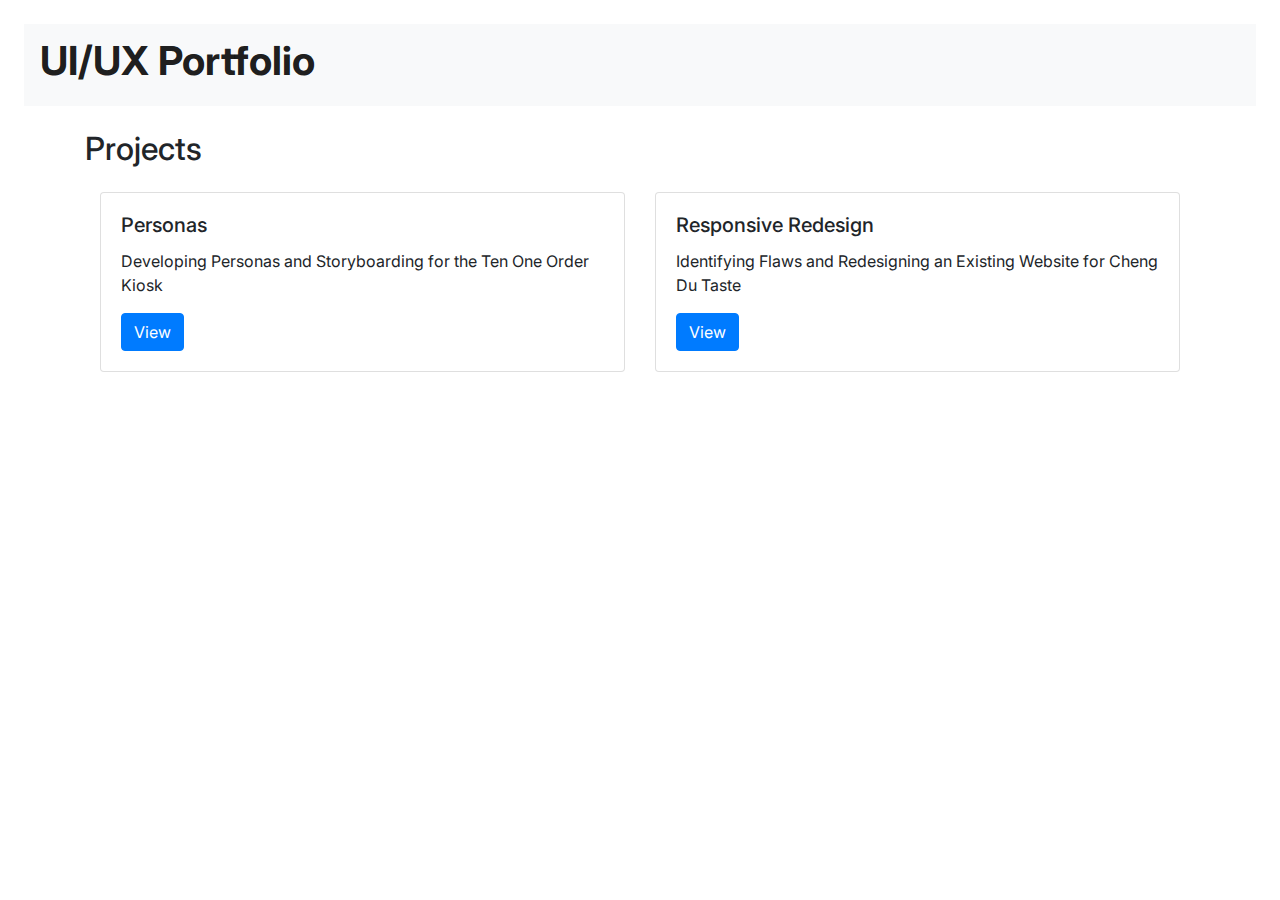
==== commit a62e6f8f: "Update index.html" ====
--- a/index.html
+++ b/index.html
@@ -1,169 +1,55 @@
 <!doctype html>
 <html lang="en">
+  <head>
+    <!-- Required meta tags -->
+    <meta charset="utf-8">
+    <meta name="viewport" content="width=device-width, initial-scale=1, shrink-to-fit=no">
 
-<head>
-  <!-- Required meta tags -->
-  <meta charset="utf-8">
-  <meta name="viewport" content="width=device-width, initial-scale=1, shrink-to-fit=no">
+    <!-- Bootstrap CSS -->
+    <link rel="stylesheet" href="index.css">
+    <link rel="stylesheet" href="https://cdn.jsdelivr.net/npm/bootstrap@4.3.1/dist/css/bootstrap.min.css" integrity="sha384-ggOyR0iXCbMQv3Xipma34MD+dH/1fQ784/j6cY/iJTQUOhcWr7x9JvoRxT2MZw1T" crossorigin="anonymous">
+    <link rel="preconnect" href="https://fonts.googleapis.com">
+    <link rel="preconnect" href="https://fonts.gstatic.com" crossorigin>
+    <link href="https://fonts.googleapis.com/css2?family=Inter&display=swap" rel="stylesheet">
 
-  <!-- Bootstrap CSS -->
-  <link rel="stylesheet" href="index.css">
-  <link href="https://cdn.jsdelivr.net/npm/bootstrap@5.0.2/dist/css/bootstrap.min.css" rel="stylesheet"
-    integrity="sha384-EVSTQN3/azprG1Anm3QDgpJLIm9Nao0Yz1ztcQTwFspd3yD65VohhpuuCOmLASjC" crossorigin="anonymous">
-  <link rel="preconnect" href="https://fonts.googleapis.com">
-  <link rel="preconnect" href="https://fonts.gstatic.com" crossorigin>
-  <link href="https://fonts.googleapis.com/css2?family=Inter&display=swap" rel="stylesheet">
+    <title>Portfolio</title>
+  </head>
+  <body>
+    <nav class="navbar navbar-expand-lg navbar-light bg-light m-4">
+        <a class="navbar-brand" href="#"><h1><strong>UI/UX Portfolio</strong></h1></a>
+    </nav>
+    <div class="container">
+        <h2>Projects</h2>
+        <div class="container my-4">
+            <div class = "row">
+                <div class="col-sm">
+                    <div class="card">
+                        <div class="card-body">
+                          <h5 class="card-title">Personas</h5>
+                          <p class="card-text">Developing Personas and Storyboarding for the Ten One Order Kiosk</p>
+                          <a href="personas.html" class="btn btn-primary">View</a>
+                        </div>
+                      </div>
+                </div>
+                <div class="col-sm">
+                    <div class="card">
+                        <div class="card-body">
+                          <h5 class="card-title">Responsive Redesign</h5>
+                          <p class="card-text">Identifying Flaws and Redesigning an Existing Website for Cheng Du Taste</p>
+                          <a href="redesign.html" class="btn btn-primary">View</a>
+                        </div>
+                      </div>
+                </div>
+                <!-- <iframe style="border: 1px solid rgba(0, 0, 0, 0.1);" width="800" height="450" src="https://www.figma.com/embed?embed_host=share&url=https%3A%2F%2Fwww.figma.com%2Fproto%2FzchBxeKWCJTwZmGyCtQSlY%2FUntitled%3Fnode-id%3D16%253A95%26scaling%3Dscale-down%26page-id%3D0%253A1" allowfullscreen></iframe> -->
+            </div>
+        </div>
+    </div>
 
 
-  <title>Portfolio</title>
-</head>
-
-<body>
-  <nav class="navbar navbar-expand-lg p-4">
-    <a class="navbar-brand" href="#">
-      <h1><strong>UI/UX Portolio</strong></h1>
-    </a>
-  </nav>
-  <div class="container py-2 px-4">
-    <h2 class="pb-4"><strong>Designing and Implementing a Responsive Webpage for Cheng Du Taste</strong></h2>
-    <div class="container py-4 px-0">
-      <div class="row">
-        <div class="col-md pr-5">
-          <h3 class="pb-2">Background</h3>
-          <p>
-            Cheng Du Taste is a Sichuanese restaurant in Providence, Rhode Island. Customers can order from the
-            restaurant on the website, or
-            they can order by phone or third-party food delivery apps.
-          </p>
-          <p class="pb-3">
-            I chose to redesign Cheng Du Taste's website because I found it hard to
-            use last year, and ended up ordering from the restaurant using Uber Eats rather than the restaurant's
-            website. I wanted to improve the
-            design so that potential customers have a better experience using the site.
-          </p>
-          <p class="pb-3">
-            The link to Cheng Du Taste's website can be found <a href="https://chengdutasteonline.com/">here</a>.
-          </p>
-        </div>
-        <div class="col-sm pl-5">
-          <img src="original_chengdu.PNG" class="img-fluid" alt="Responsive image" />
-        </div>
-      </div>
-    </div>
-    <h3 class="pb-2">Objective</h3>
-    <p>
-      My aim was to:
-    <ul>
-      <li>Analyze and identify flaws in the Cheng Du Taste website</li>
-      <li>Create low-fidelity and high-fidelity prototypes for a variety of screen sizes</li>
-      <li>Build a responsive website based on the prototypes</li>
-    </ul>
-    </p>
-    <h3 class="py-2">Identifying Usability Problems</h3>
-    <h4 class="pb-2">Usability</h4>
-    <p>I found many usability problems on the home page: </p>
-    <ul>
-      <li>There is no feedback when pressing buttons</li>
-      <li>I often expect the button to close a modal to be on the top, but it is on the bottom</li>
-      <li>On the mobile site, the modal covers the order online button, which can be annoying</li>
-      <li>It's hard to read the modal since it's not completely opaque against the background, and has white text on a
-        red background</li>
-      <li>The map doesn't show where the restaurant is, since there is no pin for the location</li>
-      <li>When you hover over some of the photos, the label just says "Photo"</li>
-      <li>Having three separate pages is unnecessary; the content on the gallery and directions page is already on the
-        home page</li>
-    </ul>
-    <h4 class="pb-2">Accessibility</h4>
-    <p>I used WebAIM WAVE to detect potential accessibility problems on the current website. These were the
-      accessibility problems that it found:</p>
-    <ul>
-      <li>The website has very little alt text for images, even though the site itself has a lot of image content</li>
-      <li>There is very low contrast between the text and background</li>
-    </ul>
-    <p>Generally, I agreed with the problems detected. Alternative text and sufficient contrast are very important
-      to make websites accessible, especially for viewers who may use screen readers and/or have limited eyesight.
-    </p>
-    <h3 class="py-2">Visual Redesign</h3>
-    <h4 class="pb-2">Low Fidelity Prototypes</h4>
-    <p>I used Balsamiq to create 3 wireframes for each type screen size (mobile, tablet, and desktop). For the
-      low-fidelity prototypes, I wanted
-      to focus on the usability problems that I found. The major changes that I made were:
-    </p>
-    <ul>
-      <li><strong>Making website to be a single page website rather than multi page.</strong> This optimizes the
-        experience for mobile users who are used to scrolling, and minimizes repeated information.</li>
-      <li><strong>Making the navbar fixed at the top, where selecting the link scrolls to the corresponding page
-          position.</strong> This allows users, especially those on a laptop, to navigate the page smoothly.</li>
-      <li><strong>Adding labels to the images in the image gallery.</strong> This allows users to learn what dish each
-        image shows.</li>
-      <li><strong>Putting the important information, like the phone number and address on the splash page.</strong>
-        Users should not have to scroll to find important information.</li>
-      <li><strong>Fixing the embedded map to show the restaurant location correctly.</strong></li>
-    </ul>
-    <div class="container">
-      <div class="row">
-        <div class="col-md-12">
-          <img class="img-fluid" alt="responsive low fidelity prototype" src="responsive_lofi.png" />
-        </div>
-      </div>
-    </div>
-    <h4 class="pb-2">Style Guide</h4>
-    <p>I created a visual design style guide to show the colors, typography, and reusable component states.</p>
-    <div class="container">
-      <div class="row">
-        <div class="col-md-8">
-          <img class="img-fluid" alt="responsive style guide" src="responsive_style_guide.png" />
-        </div>
-      </div>
-    </div>
-    <h4 class="pb-2">High Fidelity Prototypes</h4>
-    <p>Next, I created high fidelity prototypes for each screen size. The flexbox, padding, margins, and components like
-      buttons and the navbar were mostly
-      configured using Bootstrap classes. The documentation for Bootstrap can be found <a
-        href="https://getbootstrap.com/docs/5.2/getting-started/introduction/">here</a>.
-    </p>
-    <div class="container pb-2">
-      <div class="row">
-        <div class="col-sm-6 col-lg-6 pb-2">
-          <h5 class="text-center fw-bold pt-4">Web</h5>
-          <img class="img-fluid" src="responsive_web.png" />
-        </div>
-        <div class="col-sm-6 col-lg-4 pb-2 fw-bold">
-          <h5 class="text-center fw-bold pt-4">Tablet</h5>
-          <img class="img-fluid" src="responsive_tablet.png" />
-        </div>
-        <div class="col-sm-6 col-lg-2 pb-2 fw-bold">
-          <h5 class="text-center fw-bold pt-4">Phone</h5>
-          <img class="img-fluid" src="responsive_mobile.png" />
-        </div>
-      </div>
-    </div>
-    <h3 class="py-2">Responsive Redesign</h3>
-    <p>Finally, I created the page using HTML and CSS. The website follows the high fidelity prototypes to ensure that
-      the website is usable and accessible. All images have alt text, and the navbar has aria labels. </p>
-    <p>The URL to the page is <a
-        href="https://unemployedpangolin015.github.io/responsive-redesign/">https://unemployedpangolin015.github.io/responsive-redesign/</a>.
-      The page has also been embedded below:</p>
-    <div class="container">
-      <div class="row">
-        <div class="col-md-8 bg-primary p-1">
-          <div class="ratio ratio-1x1">
-            <a href="https://unemployedpangolin015.github.io/responsive-redesign/"
-              class="text-white bg-dark p-2">Embedded page didn't load :'(. Click this link to view the page instead:
-              https://unemployedpangolin015.github.io/responsive-redesign/</a>
-            <iframe src="https://unemployedpangolin015.github.io/responsive-redesign/" width="200" height="200" />
-          </div>
-        </div>
-      </div>
-    </div>
-  </div>
-
-
-  <!-- Optional JavaScript -->
-  <!-- jQuery first, then Popper.js, then Bootstrap JS -->
-  <script src="https://cdn.jsdelivr.net/npm/bootstrap@5.0.2/dist/js/bootstrap.bundle.min.js"
-    integrity="sha384-MrcW6ZMFYlzcLA8Nl+NtUVF0sA7MsXsP1UyJoMp4YLEuNSfAP+JcXn/tWtIaxVXM"
-    crossorigin="anonymous"></script>
-</body>
-
+    <!-- Optional JavaScript -->
+    <!-- jQuery first, then Popper.js, then Bootstrap JS -->
+    <script src="https://code.jquery.com/jquery-3.3.1.slim.min.js" integrity="sha384-q8i/X+965DzO0rT7abK41JStQIAqVgRVzpbzo5smXKp4YfRvH+8abtTE1Pi6jizo" crossorigin="anonymous"></script>
+    <script src="https://cdn.jsdelivr.net/npm/popper.js@1.14.7/dist/umd/popper.min.js" integrity="sha384-UO2eT0CpHqdSJQ6hJty5KVphtPhzWj9WO1clHTMGa3JDZwrnQq4sF86dIHNDz0W1" crossorigin="anonymous"></script>
+    <script src="https://cdn.jsdelivr.net/npm/bootstrap@4.3.1/dist/js/bootstrap.min.js" integrity="sha384-JjSmVgyd0p3pXB1rRibZUAYoIIy6OrQ6VrjIEaFf/nJGzIxFDsf4x0xIM+B07jRM" crossorigin="anonymous"></script>
+  </body>
 </html>
